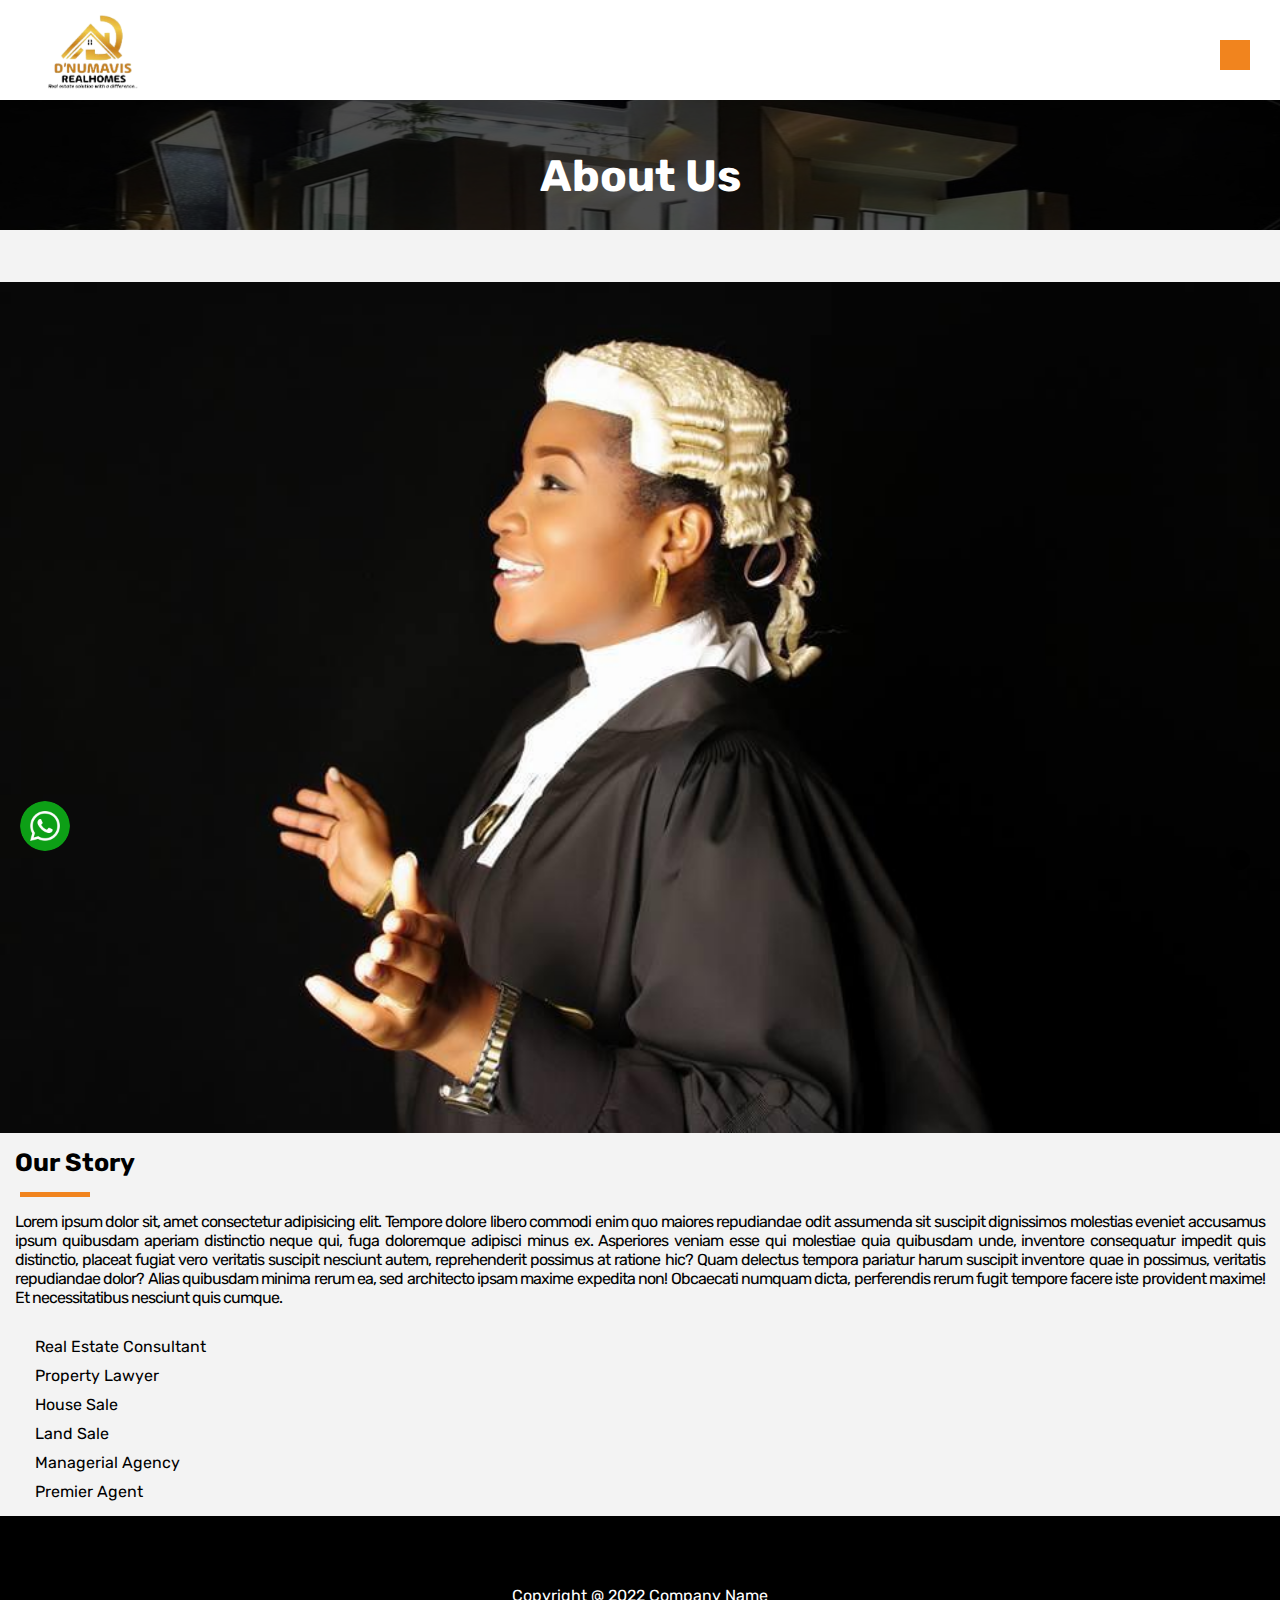
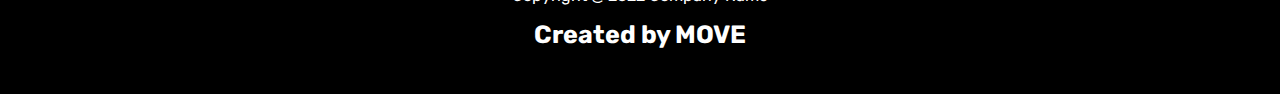
==== about.html @ ebfdcc1f "Add files via upload" ====
<html>
    <head>
        <meta charset="UTF-8">
  <meta http-equiv="X-UA-Compatible" content="IE=edge">
  <meta name="viewport" content="width=device-width, initial-scale=1.0">
        <title>
            DNUMAVIS REALHOMES || BEST REAL ESTATE COMPANY IN NIGERIA
        </title>
        <link rel="preconnect" href="https://fonts.googleapis.com">
<link rel="preconnect" href="https://fonts.gstatic.com" crossorigin>
<link href="https://fonts.googleapis.com/css2?family=Satisfy&display=swap" rel="stylesheet">
        <link rel="stylesheet" href="https://cdnjs.cloudflare.com/ajax/libs/font-awesome/6.1.2/css/all.min.css" 
        integrity="sha512-1sCRPdkRXhBV2PBLUdRb4tMg1w2YPf37qatUFeS7zlBy7jJI8Lf4VHwWfZZfpXtYSLy85pkm9GaYVYMfw5BC1A=="
         crossorigin="anonymous" 
        referrerpolicy="no-referrer" />
        <link href="assets/css/style.css" rel="stylesheet" type="text/css">
        <link href="assets/css/mediaquery.css" rel="stylesheet" type="text/css">
        <link rel="stylesheet" href="path/to/font-awesome/css/font-awesome.min.css">
        <link rel="preconnect" href="https://fonts.googleapis.com">
        <link rel="preconnect" href="https://fonts.gstatic.com" crossorigin>
        <link
          href="https://fonts.googleapis.com/css2?family=Monoton&family=Rubik:wght@300;400;500;600;700;800;900&display=swap"
          rel="stylesheet">
      
    </head>
    <body>




        <div class="chat">
            <a href="#"> <p class="chat-text">Chat with us</p></a>
              <a href="#"><img class="whatsapp-img" src="assets/images/whatsapp-icon-logo-8CA4FB831E-seeklogo.com.png" ></a>
          </div>  
        
          <div  class="scrollTop"><i class="fa-solid fa-chevron-up"></i></div>


<header>

    <div class="logo-card">
        <img src="assets/images/real logo 2.png" width="100">
            </div>
   
   
            <div class="menu-btns">
                <i class="fa-solid fa-ellipsis-vertical open" width="50"></i>
                <i id="close" class="fa-solid fa-xmark hide" width="50"></i>
              </div>
    
       <div id="menu-bar" class="slide">

        <div class="nav-link-card">
  
       <div class="nav-link">  <a href="index.html">Home</a></div>
         
        <div class="nav-link">  <a href="about.html">About</a></div>
   
        <div class="nav-link">  <a href="properties.html">Properties</a></div>

        <div class="nav-link">  <a href="faq.html">Faq</a></div>
       
        <div class="nav-link">   <a href="contact.html">Contact us</a></div>
      
        </div>

    </div>
    </header>

    <div class="smallie">
        <img   class="home-img" src="assets/images/bg.JPG">
    </div>

   
   <div class="head-text">
    <h1>About Us</h1>
   </div>     
        
   <div class="real-abt-img-card">
    <img src="assets/images/law.JPG"  width="100%" alt="">
    
    </div>
       
<h2>Our Story</h2>
<hr>

    <div class="real-abt-more-text">
        <p>Lorem ipsum dolor sit, amet consectetur adipisicing elit.
             Tempore dolore libero commodi enim quo maiores repudiandae odit
              assumenda sit suscipit dignissimos molestias eveniet accusamus 
              ipsum quibusdam aperiam distinctio neque qui, fuga doloremque 
              adipisci minus ex. Asperiores veniam esse qui molestiae quia quibusdam unde,
               inventore consequatur impedit quis distinctio, placeat fugiat vero veritatis
                suscipit nesciunt autem, reprehenderit possimus at ratione hic? Quam delectus 
                tempora pariatur harum suscipit inventore quae in possimus, veritatis repudiandae dolor?
                 Alias quibusdam minima rerum ea, sed architecto ipsam maxime expedita non! Obcaecati numquam dicta,
                  perferendis rerum fugit tempore facere iste provident maxime! Et necessitatibus nesciunt quis cumque.</p>
    </div>

    <div class="serv-card">

        <div>
            <i class="fa-solid fa-check-to-slot"></i>
            <p>Real Estate Consultant</p>
        </div>
        
        <div>
            <i class="fa-solid fa-check-to-slot"></i>
            <p>Property Lawyer</p>
        </div>
        
        <div>
            <i class="fa-solid fa-check-to-slot"></i>
            <p>House Sale</p>
        </div>
        
        <div>
            <i class="fa-solid fa-check-to-slot"></i>
            <p>Land Sale</p>
        </div>
        
        <div>
            <i class="fa-solid fa-check-to-slot"></i>
            <p>Managerial Agency</p>
        </div>
        
        <div>
            <i class="fa-solid fa-check-to-slot"></i>
            <p>Premier Agent</p>
        </div>
        
        </div>




    <footer>
        <div class="footer-social">
            <a href=""><i class="fa-brands fa-gmail"></i></a>
            
            <a href=""><i class="fa-brands fa-twitter"></i></a>
            
           
            <a href=""><i class="fa-brands fa-facebook"></i></a>
            
            <a href=""><i class="fa-brands fa-youtube"></i></a>
            
                <a href=""><i class="fa-brands fa-instagram"></i></a>
            
                    <a href=""><i class="fa-brands fa-linkedin"></i></a>
        </div>
    <p>Copyright @ 2022  Company Name</p>
    <h2>Created by MOVE</h2>
     </footer>



<style>
.smallie{
    height:230px;
    overflow: hidden;
}

.home-img{
    width:100%;
}

.head-text{
text-align:center;
color:white;
position:relative;
bottom:80px;
font-size: 22px;
}

.real-abt-more-text{
padding:15px;
text-align: justify;
letter-spacing: -1;
}

.heading-text h6{
font-size:13px;
}

h2{
    padding:15px;
    font-size:25px;
}

hr{
    width:70px;
height:5px;
background-color:#f1841e;
border:none;
margin-left:20px;
}

.serv-card{
    padding:15px; 
}
</style>

     <script src="assets/js/main.js"></script>

        </body>
    </html>
---- assets/css/style.css ----
@import url('https://fonts.googleapis.com/css2?family=Dancing+Script:wght@400;500;600&family=Satisfy&display=swap');

*{
  margin:0px;
  padding:0px;
  scroll-behavior: smooth;

 }

 html {
  font-family: "Rubik", sans-serif;
  scroll-behavior: smooth;
background-color: rgba(128, 128, 128, 0.099);
}




.home-social{
	 position:fixed;
   top:30%;
	display:flex;
	flex-direction:column;
	gap:20px;
	right:5px;
	 z-index: 99999;
}

.home-social i,a{
	font-size:28px;
	color:white;
}



.chat{
  position:fixed;
   top:90%;
   display:flex;
   justify-content:right;
   align-items:right;
  left:20px;
  z-index: 99999;
  
  }
  
  .chat-text{
  background-color:white;
  width:110px;
  text-align:center;
  border-radius:8px;
  line-height:1.7;
  font-weight:500;
   height:27px;
   display:none;

  }
  
  .whatsapp-img{
  border-radius:100px;
  height:50px;
   width:50px;
  margin-top:-9px;
  animation: scaleUp 3s ease-in-out infinite;
  }


.scrollTop{
  position:fixed;
  bottom:30px;
  right:30px;
  background-color: black;
  color:white;
  cursor: pointer;
  transition: all 0.5s ease 0s;
  z-index: 9999;
  padding: 10px;
  border-radius:30px;
}

 /* END OF  SCROLL TO TOP STYLE RULES */
  


header{
background-color: white;
 height:100px;
 display:flex;
  width: 100%;
  top:0px;
	position:fixed;
  z-index: 9999999999999999;
}

.header-social{
 position:absolute;
 right:90px;
  top:20px;
}

 
.header-social i{
 font-size:40px;
}

.logo-card{
  position:absolute;
  left:0px;
  top:-25px;
}

.logo-card img{
	width:190px;
}

.menu-btns{
 position:absolute;
right:30px;
  z-index:1;
 top:40px;
	background-color:#f1841e;
	width:30px;
	height:30px;
	color:white;
	text-align:center;
	display:flex;
	justify-content:center;
}

.menu-btns i{
	font-size:27px;
   }


#menu-bar{
display:flex;
flex-direction:column; 
position:absolute;
background-color:black;
height:350px;
transition: all 0.4s ease;
top:100px;
width:100%;
gap:20px;
 right:0px;
 z-index:-4;
  overflow:hidden;
 text-align:center;
}

.nav-link a{
 text-decoration:none;
color:#f1841e;
 font-weight:500;
 font-size:20px;
}



.nav-link{
 display:flex;
flex-direction:column;
 position:relative;
 top:10px;
 margin:35px;
	font-weight:bold;
	
}



.slide{
left:-100%;
}


.hide{
visibility:hidden;
 z-index:1;
}

.open{
position:absolute;
}


/* HOME STYLE RULES */

.smallie{
	width:100%;
	position:relative;
	top:0px
}

.home-img{
	width:100%;
height:600px;
filter: brightness(30%);
}


.home{
position:absolute;;
	top:170px;
  z-index: 99;
	color:white;
	padding:15px;
	display:flex;
	
	flex-direction:column;
	justify-content:center;
	align-items:center;
}

.home h1{
	font-size:29px;
}

.home h4{
	padding-top:15px;
font-weight:20;	
}

.homebtn{
	padding:10px;
	text-align:center;
	background-color:#f1841e;
	color:white;
	width:180px;
	margin-top:20px;
	display:flex;
	gap:10px;
	font-weight:bold;
	line-height:1.3;
	justify-content:center;
	align-items:center;
}


/* EXPERIENCE STYLE RULES */

.experience{
	background-color:black;
	padding:30px;
	color:white;
	display:flex
}

 .xp-years{
	 text-align:center;
	 border:5px solid #f1841e;
	 width:300px;
	 height:80px;
 }

 .xp-years p{
	 position:relative;
	 top:10px;
 }

.prof{
	background-color:black;
	 position:relative;
	top:1rem;
	right:5px;
	text-align:left;
	height:70px;
	
}
.prof p{
	 position:relative;
	 top:10px;
}


/* ABOUT STYLE RULES */

.about{
display:flex;
	flex-direction:column;
	justify-content:center;
	align-items:center;
	padding-bottom:30px;
}

.abt-img{
	width:93%;
	position:relative;
	top:20
}

.abt-down{
	position:relative;
	top:-50px
}



.abt-text-intro-card{
	background-color:black;
	width:80%;
	position:relative;
	padding:20px;
	color:white;
	text-align:center;
	z-index:9999;
}

	.abt-text-intro-card h4{
		padding-bottom:15px;
		
	}

	.abt-text-intro-card span{
	
		color: #f1841e;
	}


	.abt-text-card{
		position:relative;
		top:-30px;
		text-align:left;
		
		padding: 25px;
	}

	.abt-text-card p{
		padding-top: 10px;
	}


	.abtbtn{
		background-color:#f1841e;
		padding:10px;
			text-align:center;
			color:white;
			width:180px;
			
			display:flex;
			gap:10px;
			font-weight:bold;
			line-height:1.3;
			justify-content:center;
			align-items:center;
			}



	/* SERVICE STYLE RULES */
.services{
	display:flex;
	flex-direction:column;
	justify-content: center;
	align-items:center;
	padding:20px;
	padding-top:50px;
	background-color:rgb(234, 228, 228);
}

.services h3{
	padding-top:15px;
	padding-bottom:15px;
	font-size:28px;
}

.services hr{
width:170px;
height:5px;
background-color:#f1841e;
border:none;
}

.serv-img-card{
	width:95%;
	height:350px;
	overflow: hidden;
}

	.services img{
		width:100%;
	}

	.serv-card{
		padding-top:30px;
		padding-bottom:20px;
		display:flex;
		flex-direction:column;
		gap:10px;
	}

	.serv-card div{
		display:flex;
		gap:20px;
	}
	.serv-card i{
		font-size:25px;
		color:#f1841e;
	}


	.note p{
text-align:justify;
	}

	.servbtn{
background-color:#f1841e;
padding:10px;
	text-align:center;
	color:w;
	width:180px;
	margin-top:20px;
	display:flex;
	gap:10px;
	font-weight:bold;
	line-height:1.3;
	justify-content:center;
	align-items:center;
	color:white;
	}


/* ADVERT STYLE RULES */

.advert-card img{
width:100%;
}

.advert-card {
	padding:10px;
}








	/* PROJECT STYLE RULES */

	.project{
padding-top:25px;
display:flex;
	flex-direction:column;
	justify-content: center;
	align-items:center;
	}

	.project hr{
		width:100px;
			}
		
.project h3{
padding-top:5px;
font-size:25px;
}

.project-container{
	padding-top:20px;
	padding-bottom:20px;
	display:flex;
	flex-direction: column;
	gap:30px;
	justify-content: center;
	align-items:center;
}


.proj-card{
	display:flex;
	flex-direction: column;
	justify-content: center;
	align-items:center;
}

.proj-card img{
	width:80%;
	border-top-left-radius: 10px;
	border-top-right-radius: 10px;
}




.proj-info-card{
	padding-bottom: 15px;
	display:flex;
	flex-direction: column;
	justify-content: center;
	align-items:center;
	margin-top:20px;
	background-color:#f1841e;
	width:80%;
	border-bottom-left-radius: 10px;
	border-bottom-right-radius: 10px;
}

.proj-info-card hr{
	width:100%;
}

.proj-info-card h4{
	padding-top:20px;
	padding-bottom:12px;
}

.proj-info-card h3{
	padding-top:20px;
	font-size: 17px;
}


.proj-info-card h6{
	position:relative;
	top:15px;
	font-size:13px;
	font-weight:20;
	padding-bottom:2px;
}

.proj-info-card p{
	font-size:13px;
	padding-top:5px;
	padding-bottom:15px;
}

.pro-btn{
	border:1px solid black;
	font-size:12px;
	width:110px;
	line-height:2.8;
	text-align:center;
	font-weight:500;
	color:white;
}

/* ACHIVEMENT STYLE RULES */

.achivements{
	padding:30px;
	display:flex;
	flex-direction: column;
	justify-content: center;
	align-items:center;
	background-color:rgb(234, 228, 228);
}

.achive-card{
	display:flex;
	flex-direction: column;
	justify-content: center;
	align-items:center;
}

.achive-card h2{
	padding-top:17px;
	padding-bottom:17px;
	font-size:27px;
	color: #f1841e;
}

.achive-card p{
	font-size:13px;

}



/* FAQ STYLE RULES */

#faq{
	padding-bottom:20px;
	 padding-top:20px;
	 display:flex;
	flex-direction: column;
	justify-content: center;
	align-items:center;
   }

   
   .faq-mother{
	 background-color:black;
	 color:#f1841e;
	 border-radius:5px;
	margin:0px;
   padding-bottom:15px;
	padding-top:15px;
	width:90%;
	

   }
   
   .faq-mother hr{
	background-color:#f1841e;
	width:100%;
	border:none;
	height:1px;
   }
   
   .faq-header{
	 padding:10px;
	 font-size:14px;
	 cursor:pointer;
	 position:relative;
  font-weight:bold;

   }
   
   
   .faq-header::after{
	 content:"\002B";
	 font-size:20px;
	position:absolute;
	 right:1rem;
	top:5px;
	color:#f1841e;
   }
   
   .faq-header.active::after{
	content:"\2212";
   }
   
   .faq-answer-content{
	padding:15px;
	  font-size:14px;
	border-top:1px solid black;
	border-image:linear-gradient(to right,yellow,white,yellow)1; 
   }
   
   .faq-answer{
	max-height:0;
	overflow:hidden;
	transition: max-height 0.2s ease-out;
   }
   
   .faq-header.active + .faq-answer{
	max-height:1000px;
   }
   
  

   /* END OF FAQ STYLE RULES */
   
  
 /* FORM  STYLE RULES */

   .form-add-card{
display:flex;
flex-direction: column;
justify-content:center;
align-items:center;
padding:30px;
background-color:rgb(234, 228, 228);
   }

   .form-add-card h5{
	padding-bottom:10px;
	font-weight:bold;
	   }
	
	   .form-add-card h2{
		font-size:20px;
		text-align:center;
		   }

		   .form-add-card span{
			color:#f1841e;
			   }
	

   #contact-form{
	padding-top:15px;
	display:flex;
	flex-direction: column;
	gap:2px;
   }

   input{
	width:270px;;
	height:35px;
   }

   #message{
	width:270px;;
	height:125px;
   }

   #message::placeholder{
	top:-40px;
   }

   input::placeholder{
	position:relative;
	left:20px;
   }

   .sub-btn{
	background-color:#f1841e;
	padding:10px;
		text-align:center;
		color:black;
		width:180px;
		display:flex;
		font-weight:bold;
		line-height:1.3;
		justify-content:center;
		align-items:center;
		font-size:15px;
		color:white;
   }

   footer{
	display:flex;
	flex-direction: column;
	justify-content:center;
		align-items:center;
		background-color: black;
		color:white;
		padding:30px;
   }

   .footer-social{
padding:20px;
display:flex;
gap:10px;
color:#f1841e;
   }

   .footer-social a{
	color:#f1841e;
	   }

	   footer h2{
		padding-top:15px;
	   }
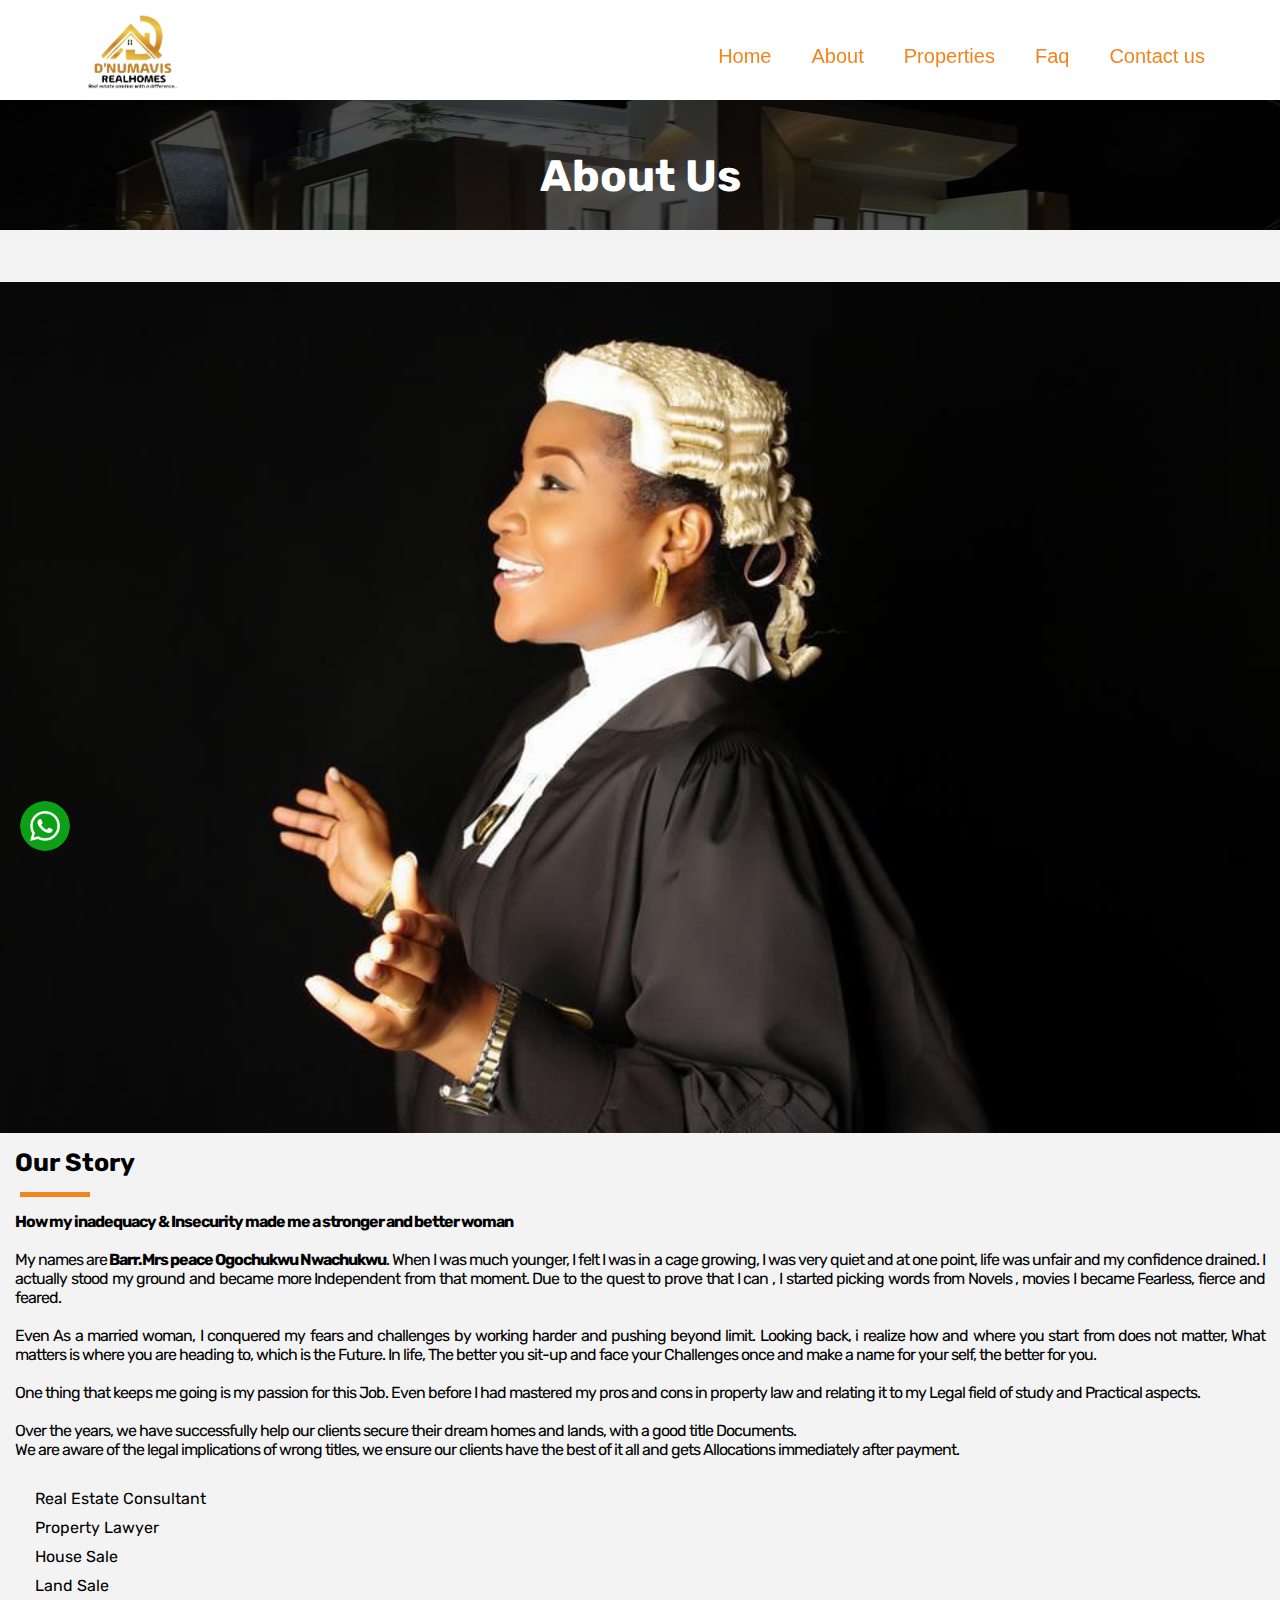
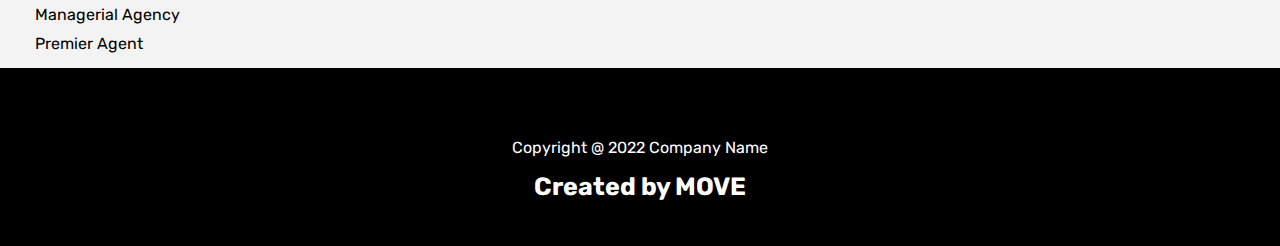
==== commit 38e6511d: "Add files via upload" ====
--- a/about.html
+++ b/about.html
@@ -85,16 +85,22 @@
 <hr>
 
     <div class="real-abt-more-text">
-        <p>Lorem ipsum dolor sit, amet consectetur adipisicing elit.
-             Tempore dolore libero commodi enim quo maiores repudiandae odit
-              assumenda sit suscipit dignissimos molestias eveniet accusamus 
-              ipsum quibusdam aperiam distinctio neque qui, fuga doloremque 
-              adipisci minus ex. Asperiores veniam esse qui molestiae quia quibusdam unde,
-               inventore consequatur impedit quis distinctio, placeat fugiat vero veritatis
-                suscipit nesciunt autem, reprehenderit possimus at ratione hic? Quam delectus 
-                tempora pariatur harum suscipit inventore quae in possimus, veritatis repudiandae dolor?
-                 Alias quibusdam minima rerum ea, sed architecto ipsam maxime expedita non! Obcaecati numquam dicta,
-                  perferendis rerum fugit tempore facere iste provident maxime! Et necessitatibus nesciunt quis cumque.</p>
+        <p><b> How my inadequacy & Insecurity made me a stronger and better woman </b><br><br>
+            My names are<b> Barr.Mrs peace Ogochukwu Nwachukwu</b>. When I was much younger, I felt I was in a cage growing, I was very quiet and at one point, life was unfair and my confidence drained.
+            I actually stood my ground and became more Independent from that moment. Due to the quest to prove that I can , I started picking words from Novels , movies I became Fearless, fierce and feared.
+        <br> <br>
+        Even As a married woman, I conquered my fears and challenges by working harder and pushing beyond limit. Looking back,
+         i realize how and where you start from does not matter, What matters is where you are heading to, which is the Future. 
+        In life, The better you sit-up and face your Challenges once and make a name for your self, the better for you. 
+        <br> <br>
+        One thing that keeps me going is my passion for this Job. Even before I had mastered my pros and cons in property law 
+        and relating it to my Legal field of study and Practical aspects.   <br> <br>
+
+        Over the years, we have successfully help our clients secure their dream homes and lands, 
+    with a good title Documents. <br>
+    We are aware of the legal implications of wrong titles,
+     we ensure our clients have the best of it all and gets Allocations immediately after payment.
+         </p>
     </div>
 
     <div class="serv-card">
--- a/assets/css/style.css
+++ b/assets/css/style.css
@@ -321,13 +321,19 @@
 	.abt-text-card{
 		position:relative;
 		top:-30px;
-		text-align:left;
-		
-		padding: 25px;
+		display:flex;
+		flex-direction: column;
+		align-items: center;
+		justify-content: center;
+		padding: 20px;
+	}
+
+	.abt-text-card h3{
+		text-align:justify;
 	}
 
 	.abt-text-card p{
-		padding-top: 10px;
+		padding-top: 15px;
 	}
 
 
@@ -344,6 +350,8 @@
 			line-height:1.3;
 			justify-content:center;
 			align-items:center;
+			position:relative;
+			bottom:20px;
 			}
 
 
@@ -402,6 +410,7 @@
 
 	.note p{
 text-align:justify;
+font-weight:bold;
 	}
 
 	.servbtn{
--- a/assets/css/mediaquery.css
+++ b/assets/css/mediaquery.css
@@ -0,0 +1,82 @@
+
+
+@media (min-width: 1024px) {
+
+    .logo-card{
+      position:absolute;
+      left:40px;
+      bottom:30px;
+      font-weight:bold;
+    }
+    
+     
+    /*MENU AND NAV BAR*/
+    
+     #menu-bar{
+       display:flex;
+        flex-direction:row; 
+        z-index:99999;
+        position:fixed;
+       height:70px;
+       background-color:transparent;
+         visibility: visible;
+         justify-content:right;
+         top:10px;
+          visibility: visible;
+         left:-50px;
+       }
+       
+       
+
+       .nav-link{
+        top:10px;
+        margin:20px;
+           font-weight:bold;
+           font-size:10px;
+       }
+       
+
+
+       
+       .menu-btns{
+        visibility:hidden;
+       }
+       
+       
+       
+       
+       .nav-link-card{
+        font-weight:600;
+         font-family: 'Raleway', sans-serif;
+        top:20px;
+     
+         display:inline-flex;
+         visibility: visible;
+              margin:5px;
+                      border:none;
+             }
+     
+        .slide{
+                visibility: visible;
+               left:350px;
+          position:absolute;
+              }
+    
+       
+       
+       
+       .nav-link a{
+        text-decoration:none;
+        color:#f1841e;
+       }
+       
+       .nav-link a:hover{
+        text-decoration:none;
+        color:#e19a00;
+       } 
+       
+         
+      
+    /*END OF MENU AND NAV BAR */
+    }
+    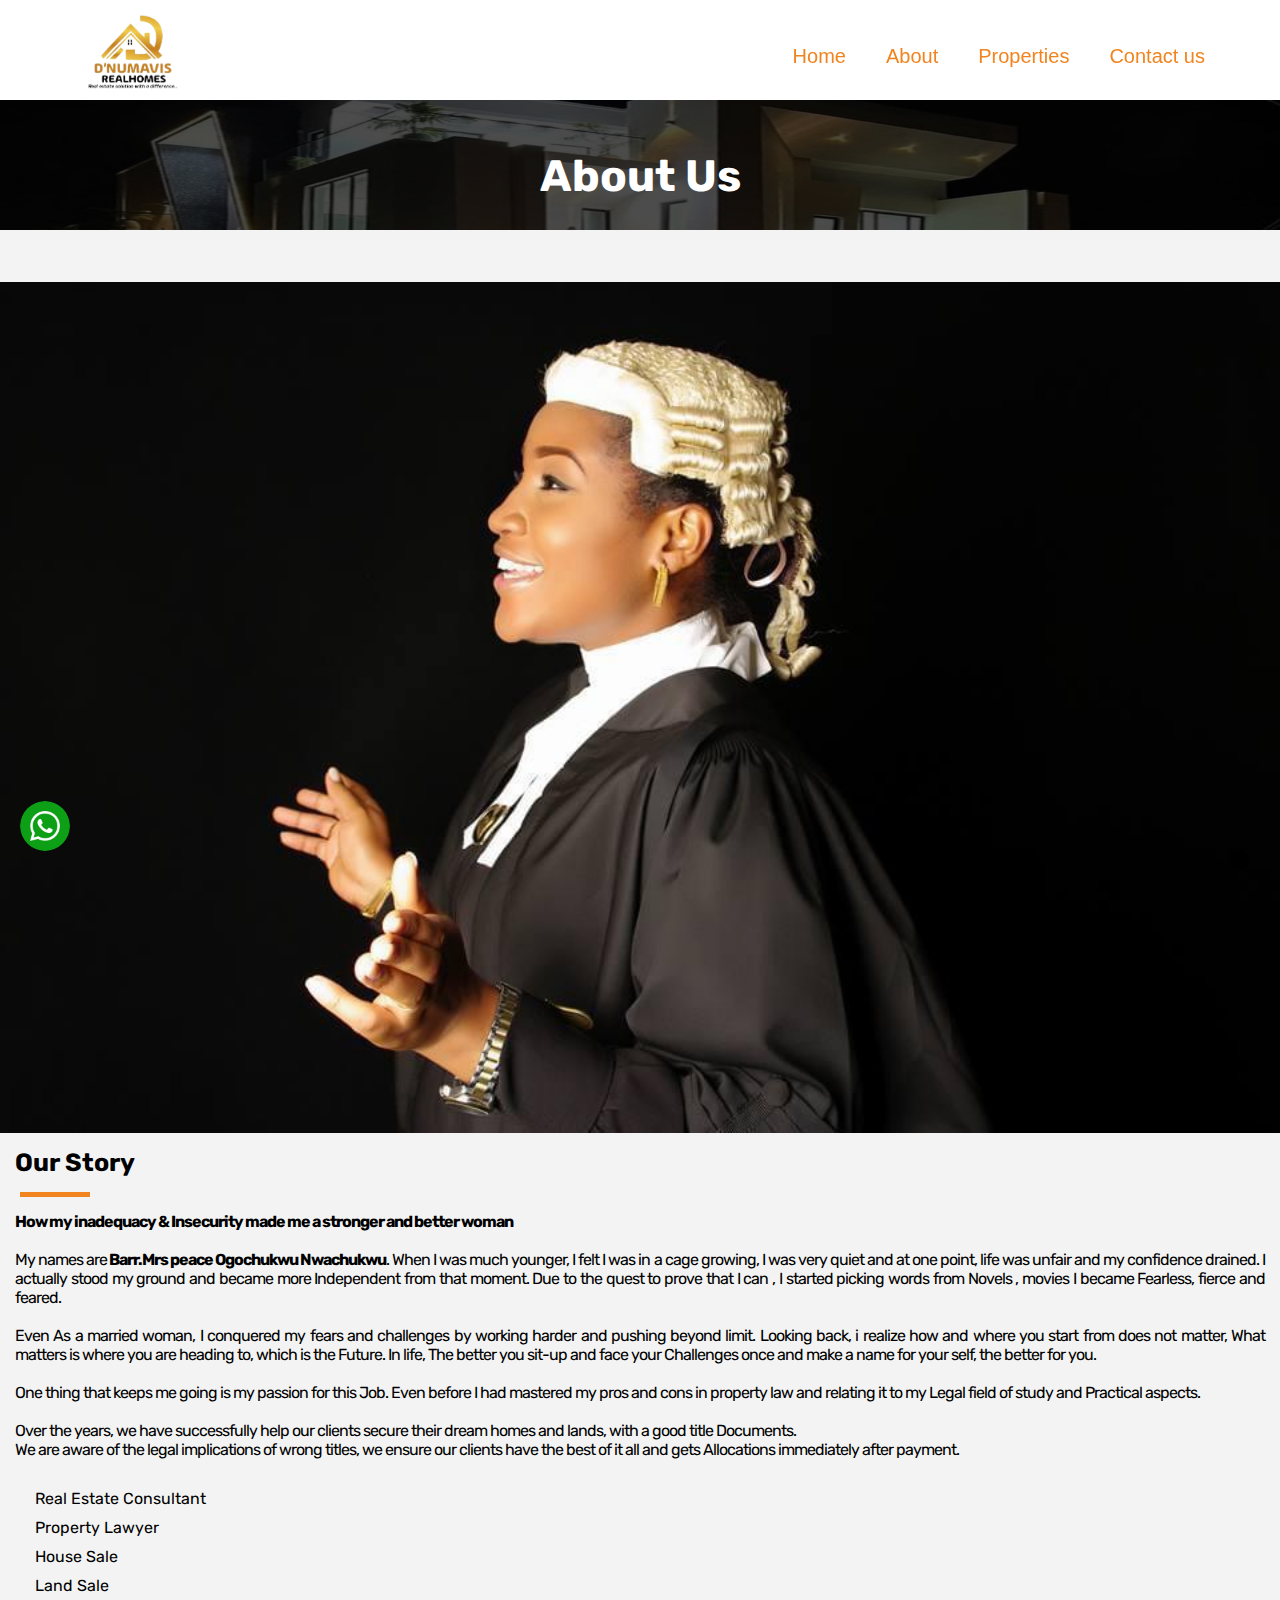
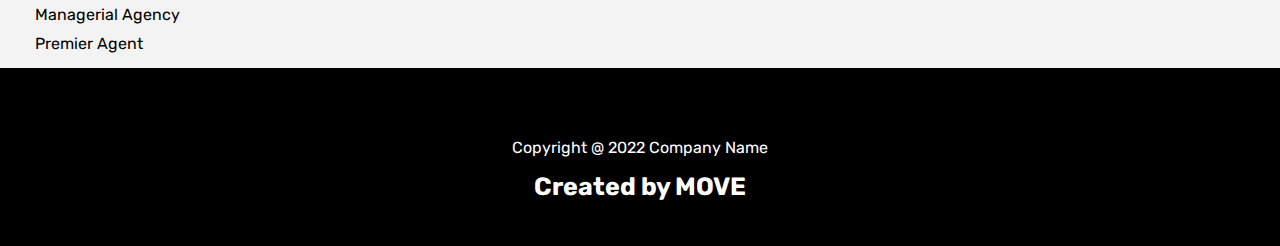
==== commit 8084834d: "Update about.html" ====
--- a/about.html
+++ b/about.html
@@ -57,8 +57,6 @@
         <div class="nav-link">  <a href="about.html">About</a></div>
    
         <div class="nav-link">  <a href="properties.html">Properties</a></div>
-
-        <div class="nav-link">  <a href="faq.html">Faq</a></div>
        
         <div class="nav-link">   <a href="contact.html">Contact us</a></div>
       
@@ -210,4 +208,4 @@
      <script src="assets/js/main.js"></script>
 
         </body>
-    </html>+    </html>
--- a/assets/css/style.css
+++ b/assets/css/style.css
@@ -138,7 +138,7 @@
 flex-direction:column; 
 position:absolute;
 background-color:black;
-height:350px;
+height:290px;
 transition: all 0.4s ease;
 top:100px;
 width:100%;
@@ -743,4 +743,4 @@
 
 	   footer h2{
 		padding-top:15px;
-	   }+	   }
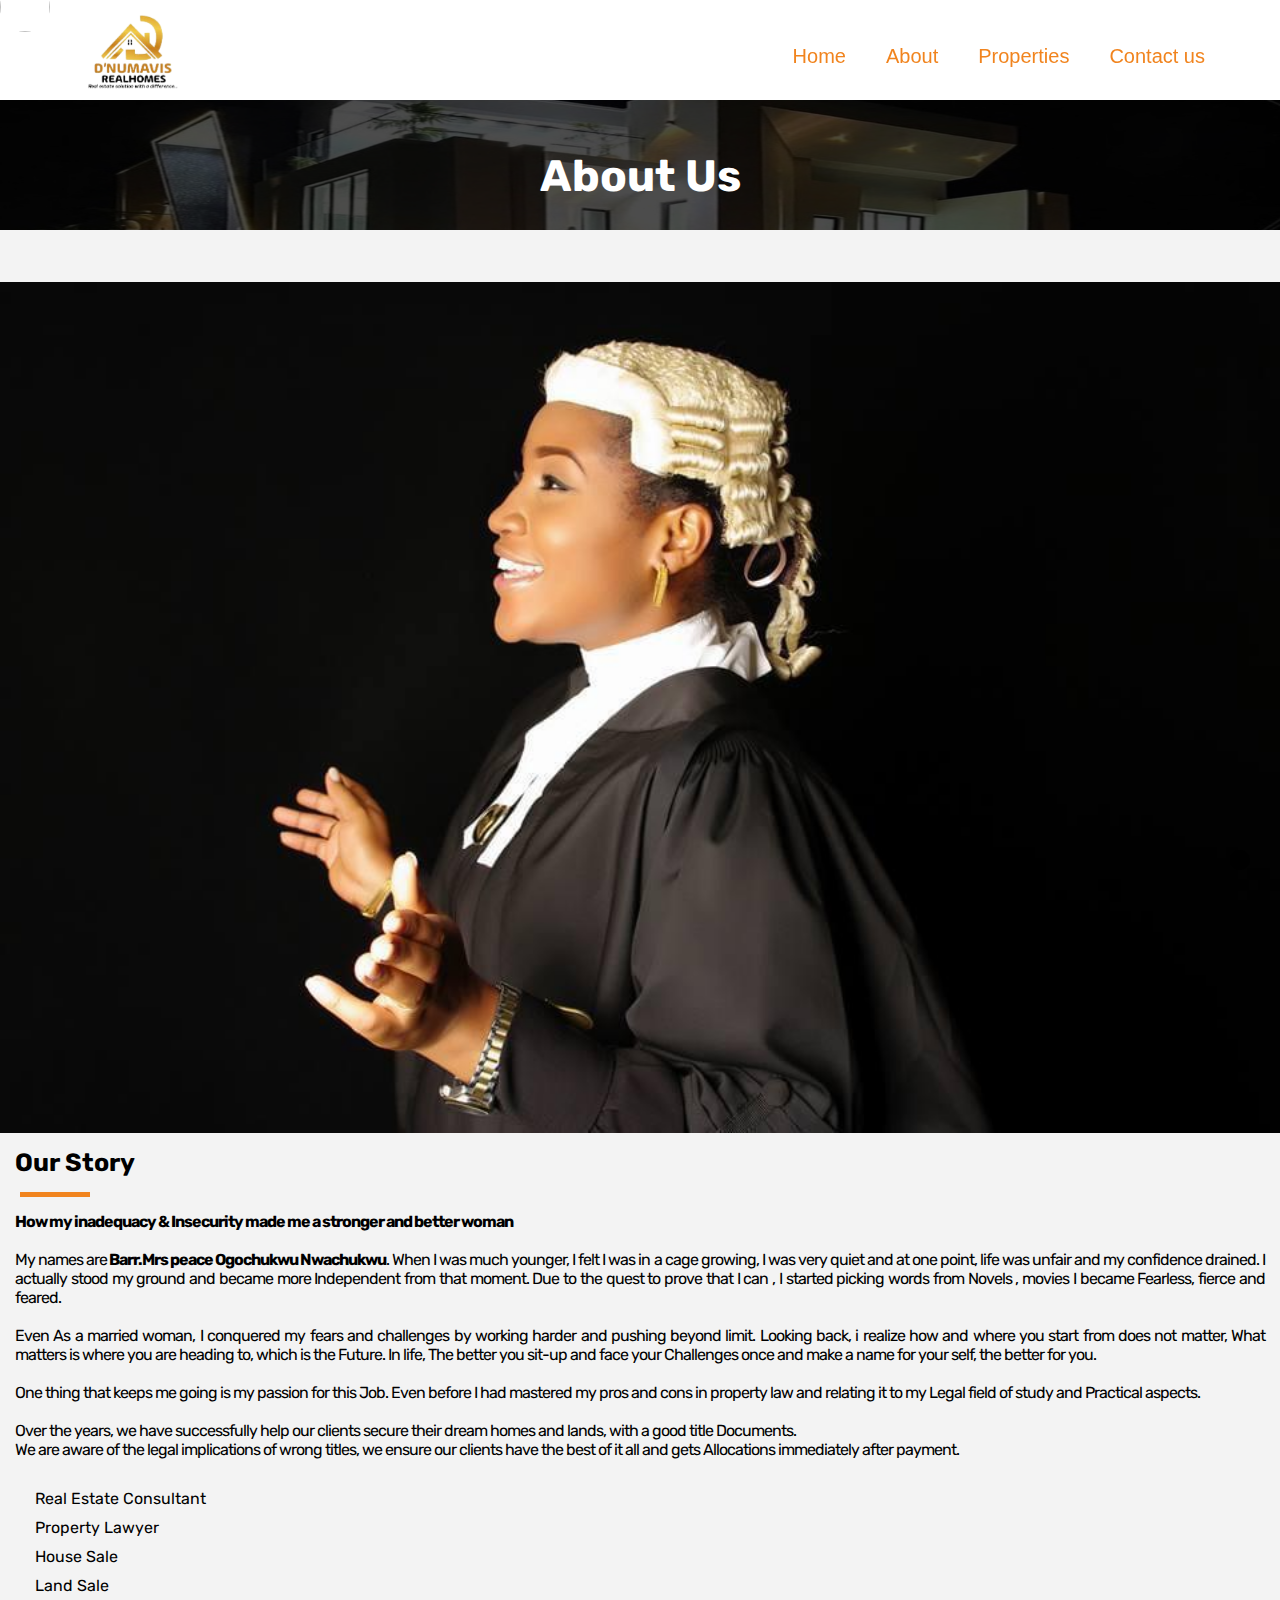
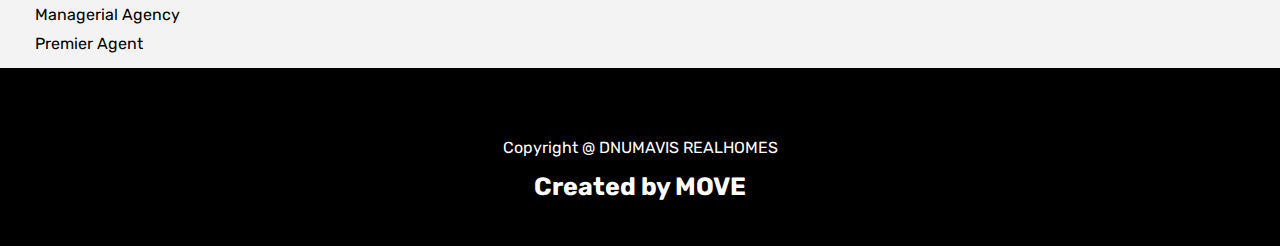
==== commit b8e1829c: "Add files via upload" ====
--- a/about.html
+++ b/about.html
@@ -29,9 +29,13 @@
 
 
         <div class="chat">
-            <a href="#"> <p class="chat-text">Chat with us</p></a>
-              <a href="#"><img class="whatsapp-img" src="assets/images/whatsapp-icon-logo-8CA4FB831E-seeklogo.com.png" ></a>
-          </div>  
+            <a href="https://web.facebook.com/profile.php?id=100075984971781" target="_blank"><i class="fa-brands fa-facebook"></i></a>
+            <a href="https://www.instagram.com/dnumavis_realhomes/" target="_blank"><i class="fa-brands fa-instagram"></i></a>
+            <a href="https://www.tiktok.com/@dnumavis_realhomes" target="_blank"><i class="fa-brands fa-tiktok"></i></a>
+
+            <a href="https://www.youtube.com/@Dnumavis_realhomes" target="_blank"><i class="fa-brands fa-youtube"></i></a>
+          <!----    <a href="#"><img class="whatsapp-img" src="assets/images/whatsapp-icon-logo-8CA4FB831E-seeklogo.com.png" ></a> -->
+          </div>   
         
           <div  class="scrollTop"><i class="fa-solid fa-chevron-up"></i></div>
 
@@ -39,10 +43,14 @@
 <header>
 
     <div class="logo-card">
-        <img src="assets/images/real logo 2.png" width="100">
-            </div>
+        <a href="index.html"> <img src="assets/images/real logo 2.png" width="100"></a> 
+              </div>
    
-   
+              <div class="whatsapp-img"> 
+                <a href="https://api.whatsapp.com/send?phone=2348169243751"><img class="whatsapp-img" src="assets/images/icone-du-logo-whatsapp-orange.png" >
+             </a> 
+             </div>
+
             <div class="menu-btns">
                 <i class="fa-solid fa-ellipsis-vertical open" width="50"></i>
                 <i id="close" class="fa-solid fa-xmark hide" width="50"></i>
@@ -153,7 +161,7 @@
             
                     <a href=""><i class="fa-brands fa-linkedin"></i></a>
         </div>
-    <p>Copyright @ 2022  Company Name</p>
+        <p>Copyright @ DNUMAVIS REALHOMES</p>
     <h2>Created by MOVE</h2>
      </footer>
 
@@ -208,4 +216,4 @@
      <script src="assets/js/main.js"></script>
 
         </body>
-    </html>
+    </html>--- a/assets/css/style.css
+++ b/assets/css/style.css
@@ -27,12 +27,20 @@
 	 z-index: 99999;
 }
 
-.home-social i,a{
+.home-social i{
 	font-size:28px;
 	color:white;
 }
 
-
+.home-social a{
+	font-size:28px;
+	color:white;
+}
+
+a{
+	color:white;
+	text-decoration: none;	
+}
 
 .chat{
   position:fixed;
@@ -642,6 +650,7 @@
 	max-height:0;
 	overflow:hidden;
 	transition: max-height 0.2s ease-out;
+	color:white;
    }
    
    .faq-header.active + .faq-answer{
